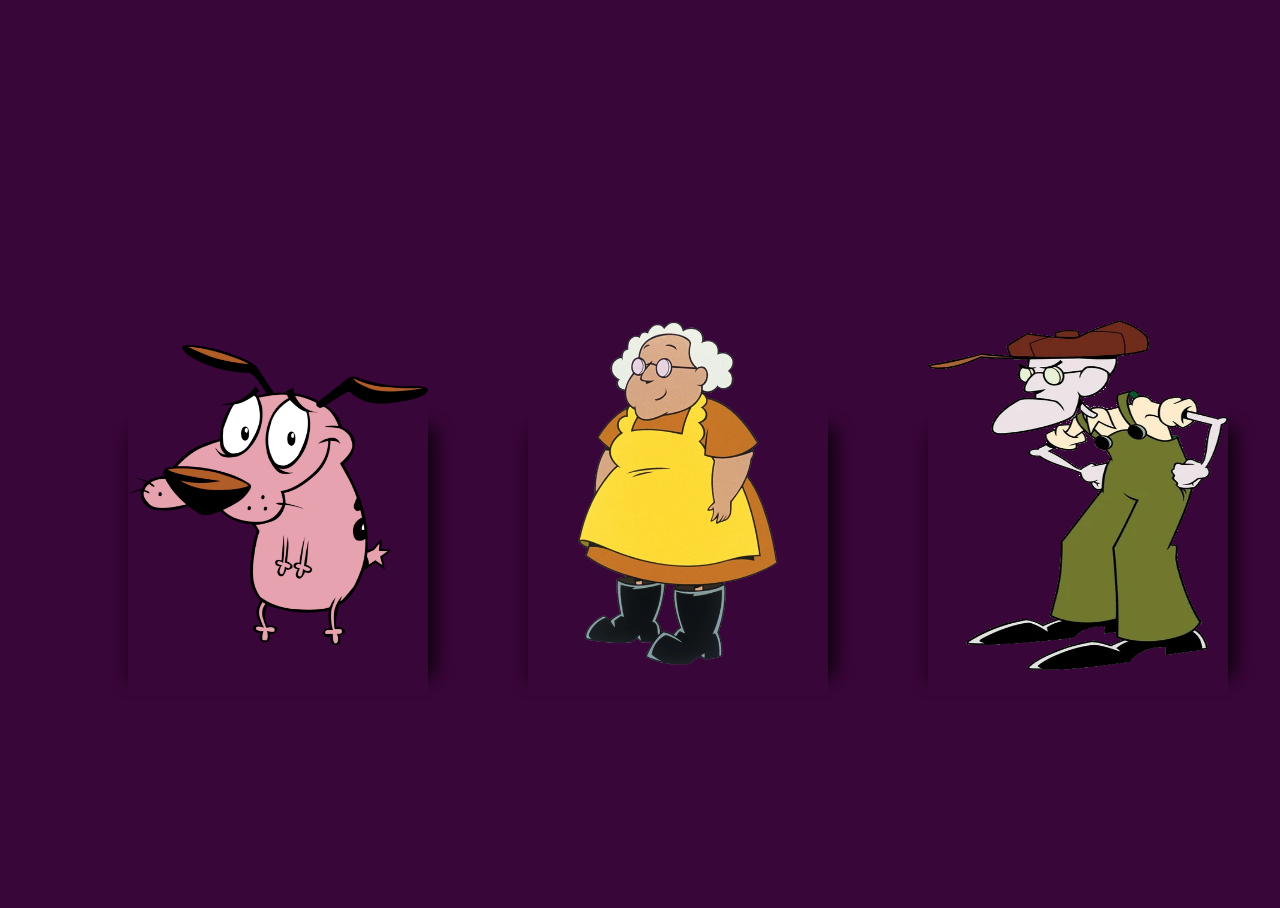
==== index.html @ 839a270f "coraje, muriel y justo" ====
<!DOCTYPE html>
<html lang="en">
<head>
    <meta charset="UTF-8">
    <meta name="viewport" content="width=device-width, initial-scale=1.0">
    <title>Document</title>
    <link rel="stylesheet" href="style.css">
</head>
<body>
    <div class="contenedor">
        <div class="columna" id="columna-1">
            <div class="tarjeta">
                <div class="izquierda">
            <img src="coraje.webp" alt="Coraje" width="300vw" height="300vh">
                </div>
            </div>
        </div>
        <div class="columna" id="columna-2">
            <div class="tarjeta">
                <div class="izquierda">
                    <img src="Muriel.webp" alt="Muriel Bolsa" width="400vw" height="400vh">
                </div>
            </div>
        </div>
        <div class="columna" id="columna-3">
            <div class="tarjeta">
                <div class="izquierda">
                    <img src="Justo.webp" alt="Justo Bolsa" width="350vw" height="350vh">
                </div>
            </div>
        </div>
        <!--
        <div class="columna" id="columna-1-1">
            <div class="tarjeta">
                <div class="izquierda">
                    <img src="Katz.png" alt="Katz" width="350vw" height="350vh">
                </div>
            </div>
        </div> -->
    </div>
</body>
<script src="script.js"></script>
</html>
---- style.css ----
* {
    margin-top: 0;
    padding: 0;
    box-sizing: border-box;
}

:root {
    --color-primary: purple;
    --color-secondary: rgb(56, 6, 56);
}

body {
    background-color: var(--color-secondary);
    display: flex;
    align-items: center;
    justify-content: space-between;
    min-height: 100vh;
}

.contenedor {
    display: flex;
    width: 100%;
    padding: 0 20px;
    margin: 100px;
}

.columna-wrap {
    display: flex;
    gap: 20px; /* Espacio entre las columnas verticales */
}

.tarjeta {
    position: relative;
    width: 300px;
    height: 400px;
    cursor: pointer;
    transform: translateX(-20px) translateY(-150px);
}

.tarjeta div {
    position: absolute;
    width: 100%;
    height: 100%;
    display: flex;
    align-items: center;
    justify-content: center;
}

.tarjeta .izquierda {
    background-color: var(--color-secondary);
    transform: perspective(500px) rotateY(0deg);
}

.tarjeta .derecha {
    background-color: var(--color-secondary);
    transform: perspective(500px) rotateY(180deg);
}

.tarjeta:hover .izquierda {
    transform: perspective(500px) rotateY(180deg);
}

.tarjeta:hover .derecha {
    transform: perspective(500px) rotateY(360deg);
}

#columna-1, #columna-2, #columna-3, #columna-1-1 {
    width: 300px;
    height: 250px;
    padding: 20px;
    border-radius: 10px;
    text-align: center;
    z-index: 2;
    font-size: 20px;
    margin-top: 200px;
    box-shadow: 10px 0px 15px rgba(0,0,0,0.5), 
                0px 10px 15px rgba(0,0,0,0.5); 
}

#columna-2, #columna-3 {
    margin-left: 100px;
}
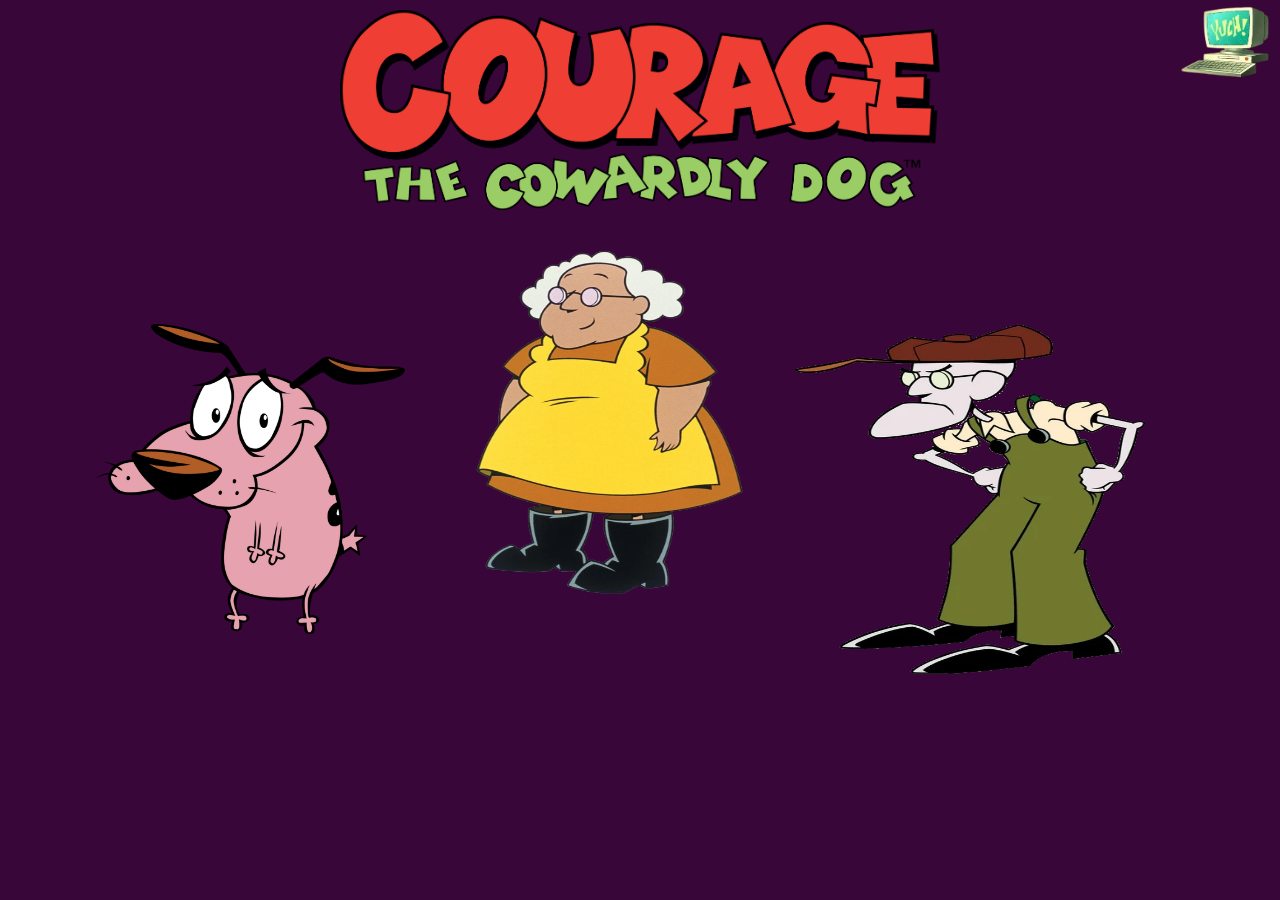
==== commit 4416fd60: "computadora y otros arreglos" ====
--- a/index.html
+++ b/index.html
@@ -8,35 +8,43 @@
 </head>
 <body>
     <div class="contenedor">
-        <div class="columna" id="columna-1">
-            <div class="tarjeta">
-                <div class="izquierda">
-            <img src="coraje.webp" alt="Coraje" width="300vw" height="300vh">
+        <div class="logo">
+            <img src="logo coraje el perro cobarde.png" alt="" height="200px" width="600px">
+        </div>
+        <div class="columnas">
+            <div class="columna" id="columna-1">
+                <div class="tarjeta">
+                    <div class="izquierda">
+                <img src="coraje.webp" alt="Coraje" width="310vw" height="310vh">
+                    </div>
                 </div>
             </div>
-        </div>
-        <div class="columna" id="columna-2">
-            <div class="tarjeta">
-                <div class="izquierda">
-                    <img src="Muriel.webp" alt="Muriel Bolsa" width="400vw" height="400vh">
+            <div class="columna" id="columna-2">
+                <div class="tarjeta">
+                    <div class="izquierda">
+                        <img src="Muriel.webp" alt="Muriel Bolsa" width="400vw" height="400vh">
+                    </div>
                 </div>
             </div>
-        </div>
-        <div class="columna" id="columna-3">
-            <div class="tarjeta">
-                <div class="izquierda">
-                    <img src="Justo.webp" alt="Justo Bolsa" width="350vw" height="350vh">
+            <div class="columna" id="columna-3">
+                <div class="tarjeta">
+                    <div class="izquierda">
+                        <img src="Justo.webp" alt="Justo Bolsa" width="350vw" height="350vh">
+                    </div>
                 </div>
             </div>
+            <!--
+            <div class="columna" id="columna-1-1">
+                <div class="tarjeta">
+                    <div class="izquierda">
+                        <img src="Katz.png" alt="Katz" width="350vw" height="350vh">
+                    </div>
+                </div>
+            </div> -->
         </div>
-        <!--
-        <div class="columna" id="columna-1-1">
-            <div class="tarjeta">
-                <div class="izquierda">
-                    <img src="Katz.png" alt="Katz" width="350vw" height="350vh">
-                </div>
-            </div>
-        </div> -->
+        <div id="computador">
+            <img src="computador.jpeg" alt="" height="80vh" width="100vw">
+        </div>
     </div>
 </body>
 <script src="script.js"></script>
--- a/style.css
+++ b/style.css
@@ -13,34 +13,23 @@
     background-color: var(--color-secondary);
     display: flex;
     align-items: center;
-    justify-content: space-between;
-    min-height: 100vh;
+    justify-content: center;
+    flex-direction: column;
 }
 
 .contenedor {
     display: flex;
-    width: 100%;
+    flex-direction: column; /* Cambia a columna para apilar elementos verticalmente */
+    align-items: center;
+    justify-content: center;
     padding: 0 20px;
-    margin: 100px;
-}
-
-.columna-wrap {
-    display: flex;
-    gap: 20px; /* Espacio entre las columnas verticales */
+    margin-top: 10px;
 }
 
 .tarjeta {
     position: relative;
-    width: 300px;
-    height: 400px;
     cursor: pointer;
-    transform: translateX(-20px) translateY(-150px);
-}
-
-.tarjeta div {
-    position: absolute;
-    width: 100%;
-    height: 100%;
+    transform: translateX(-30px) translateY(-80px);
     display: flex;
     align-items: center;
     justify-content: center;
@@ -64,20 +53,44 @@
     transform: perspective(500px) rotateY(360deg);
 }
 
-#columna-1, #columna-2, #columna-3, #columna-1-1 {
-    width: 300px;
+.columna {
+    width: 240px;
     height: 250px;
     padding: 20px;
     border-radius: 10px;
     text-align: center;
     z-index: 2;
     font-size: 20px;
-    margin-top: 200px;
+    margin-top: 50px;
+    /*
     box-shadow: 10px 0px 15px rgba(0,0,0,0.5), 
-                0px 10px 15px rgba(0,0,0,0.5); 
+                0px 10px 15px rgba(0,0,0,0.5); */
+}
+
+.columnas {
+    display: flex;
+    justify-content: center;
+    align-items: center;
+    flex-direction: row;
+}
+
+#columna-2 {
+    height: 50vh;
 }
 
 #columna-2, #columna-3 {
-    margin-left: 100px;
+    margin-left: 120px;
 }
 
+.logo {
+    text-align: center;
+    margin-bottom: 20px;
+}
+
+#computador {
+    position: absolute;
+    right: 0;        
+    top: 0; 
+    z-index: 3;
+    cursor: pointer;
+}
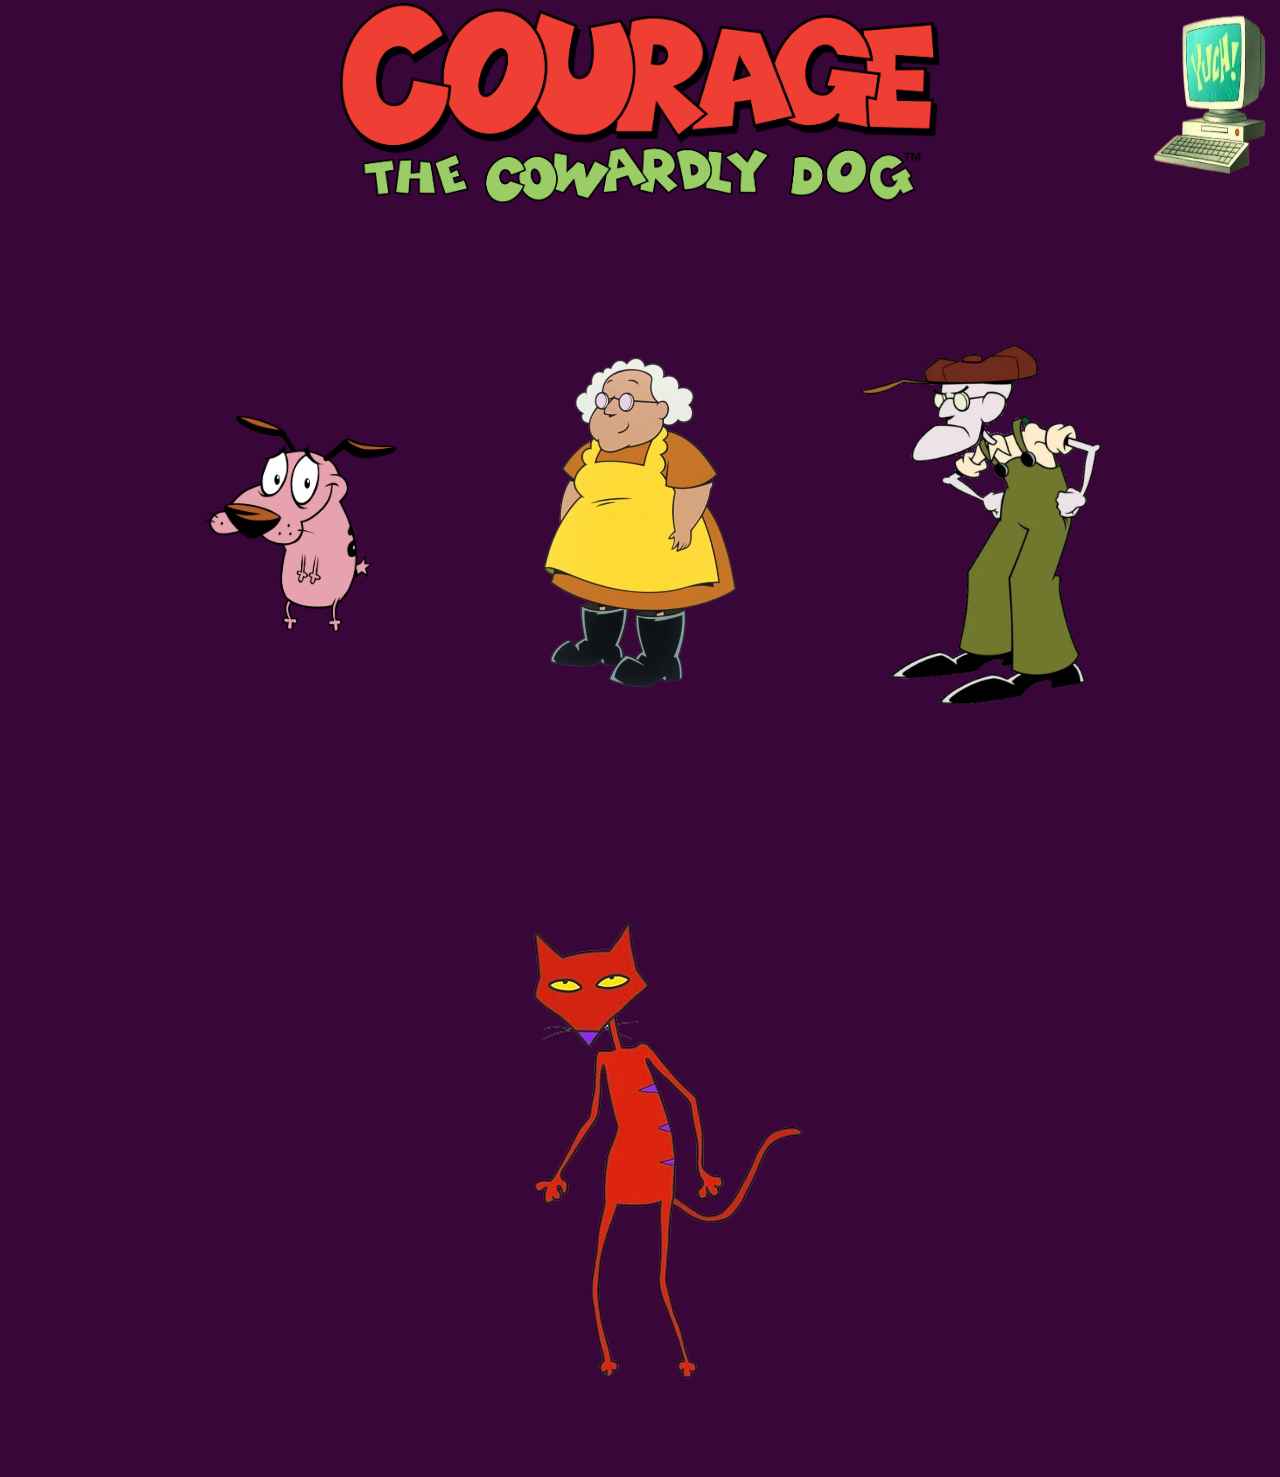
==== commit e01d0702: "dimensiones, reducción script y katz" ====
--- a/index.html
+++ b/index.html
@@ -3,45 +3,42 @@
 <head>
     <meta charset="UTF-8">
     <meta name="viewport" content="width=device-width, initial-scale=1.0">
-    <title>Document</title>
+    <title>Coraje, el perro cobarde</title>
     <link rel="stylesheet" href="style.css">
 </head>
 <body>
-    <div class="contenedor">
-        <div class="logo">
-            <img src="logo coraje el perro cobarde.png" alt="" height="200px" width="600px">
+    <div class="logo">
+        <img src="logo coraje el perro cobarde.png" alt="" height="200px" width="600px">
+    </div>
+        <div class="columnas">
+            <div class="columna" id="coraje">
+                <img src="coraje.png" alt="Coraje" id="coraje">
+                <p class="descripcion" id="coraje">Coraje es el protagonista de la serie Coraje, el Perro Cobarde. Es un perro morado que fue encontrado por Muriel Bolsa después de escapar de una clínica veterinaria en Ningún Lugar.</p>
+            </div>
+            <div class="columna" id="muriel">
+                <img src="muriel.png" alt="Muriel Bolsa" id="muriel">
+                <p class="descripcion" id="muriel">Muriel es una anciana muy amable y dulce. Rescató a Coraje y vive en el poblado de Ningún Lugar, con su esposo don Justo Bolsa.</p>
+            </div>
+            <div class="columna" id="justo">
+                <img src="justo.png" alt="Justo Bolsa" id="justo">
+                <p class="descripcion" id="justo">Justo Bolsa es un granjero que vive en medio de Ningún Lugar con su esposa Muriel Bolsa y su perro Coraje. Le gusta leer el diario y ver televisión.</p>
+            </div>
         </div>
         <div class="columnas">
-            <div class="columna" id="columna-1">
-                <div class="tarjeta">
-                    <div class="izquierda">
-                <img src="coraje.webp" alt="Coraje" width="310vw" height="310vh">
-                    </div>
-                </div>
+            <div class="columna" id="katz">
+                <img src="Katz.png" alt="" id="katz">
+                <p class="descripcion" id="katz">Katz es un gato rojo delgado y antropomorfo. Es conocido por detestar a los perros y por sus travesuras malévolas e inmorales.</p>
             </div>
-            <div class="columna" id="columna-2">
-                <div class="tarjeta">
-                    <div class="izquierda">
-                        <img src="Muriel.webp" alt="Muriel Bolsa" width="400vw" height="400vh">
-                    </div>
-                </div>
-            </div>
-            <div class="columna" id="columna-3">
-                <div class="tarjeta">
-                    <div class="izquierda">
-                        <img src="Justo.webp" alt="Justo Bolsa" width="350vw" height="350vh">
-                    </div>
-                </div>
-            </div>
-            <!--
-            <div class="columna" id="columna-1-1">
-                <div class="tarjeta">
-                    <div class="izquierda">
-                        <img src="Katz.png" alt="Katz" width="350vw" height="350vh">
-                    </div>
-                </div>
+            <!--<div class="columna" id="fred">
+                <img src="fred.png" alt="" id="fred">
+                <p class="descripcion" id="fred">Lorem, ipsum dolor sit amet consectetur adipisicing elit. Consequuntur, ullam repellendus. Tempora, tempore quam aspernatur aliquam sequi nostrum hic obcaecati consectetur voluptatum debitis deserunt. Impedit, autem. Labore accusantium velit recusandae!</p>
             </div> -->
         </div>
+
+
+
+
+        
         <div id="computador">
             <img src="computador.jpeg" alt="" height="80vh" width="100vw">
         </div>
--- a/style.css
+++ b/style.css
@@ -17,80 +17,56 @@
     flex-direction: column;
 }
 
-.contenedor {
-    display: flex;
-    flex-direction: column; /* Cambia a columna para apilar elementos verticalmente */
-    align-items: center;
-    justify-content: center;
-    padding: 0 20px;
-    margin-top: 10px;
-}
-
-.tarjeta {
-    position: relative;
-    cursor: pointer;
-    transform: translateX(-30px) translateY(-80px);
-    display: flex;
-    align-items: center;
-    justify-content: center;
-}
-
-.tarjeta .izquierda {
-    background-color: var(--color-secondary);
-    transform: perspective(500px) rotateY(0deg);
-}
-
-.tarjeta .derecha {
-    background-color: var(--color-secondary);
+.columna img:hover {
     transform: perspective(500px) rotateY(180deg);
 }
 
-.tarjeta:hover .izquierda {
-    transform: perspective(500px) rotateY(180deg);
-}
-
-.tarjeta:hover .derecha {
-    transform: perspective(500px) rotateY(360deg);
-}
-
 .columna {
-    width: 240px;
-    height: 250px;
-    padding: 20px;
+    display: flex;
+    height: 80%;
     border-radius: 10px;
-    text-align: center;
+    justify-content: center;
     z-index: 2;
     font-size: 20px;
-    margin-top: 50px;
-    /*
-    box-shadow: 10px 0px 15px rgba(0,0,0,0.5), 
-                0px 10px 15px rgba(0,0,0,0.5); */
+    align-items: center;
+    cursor: pointer;
+    margin: 1%;
+    flex: 1;
+    padding: 1%;
+    text-align: center;
 }
 
 .columnas {
+    width: 80vw;
+    height: 70vh;
     display: flex;
     justify-content: center;
     align-items: center;
     flex-direction: row;
 }
 
-#columna-2 {
-    height: 50vh;
+.logo {
+    text-align: center;
+    padding: 0.2%;
 }
 
-#columna-2, #columna-3 {
-    margin-left: 120px;
+#computador img {
+    position: fixed;
+    right: 0;        
+    top: 0; 
+    cursor: pointer;
+    width: 10vw;
+    height: 20vh;
 }
 
-.logo {
-    text-align: center;
-    margin-bottom: 20px;
+#justo > img {
+    width: 80%;
 }
 
-#computador {
-    position: absolute;
-    right: 0;        
-    top: 0; 
-    z-index: 3;
-    cursor: pointer;
+#muriel > img, #coraje > img {
+    width: 65%;
 }
+
+p {
+    display: none;
+}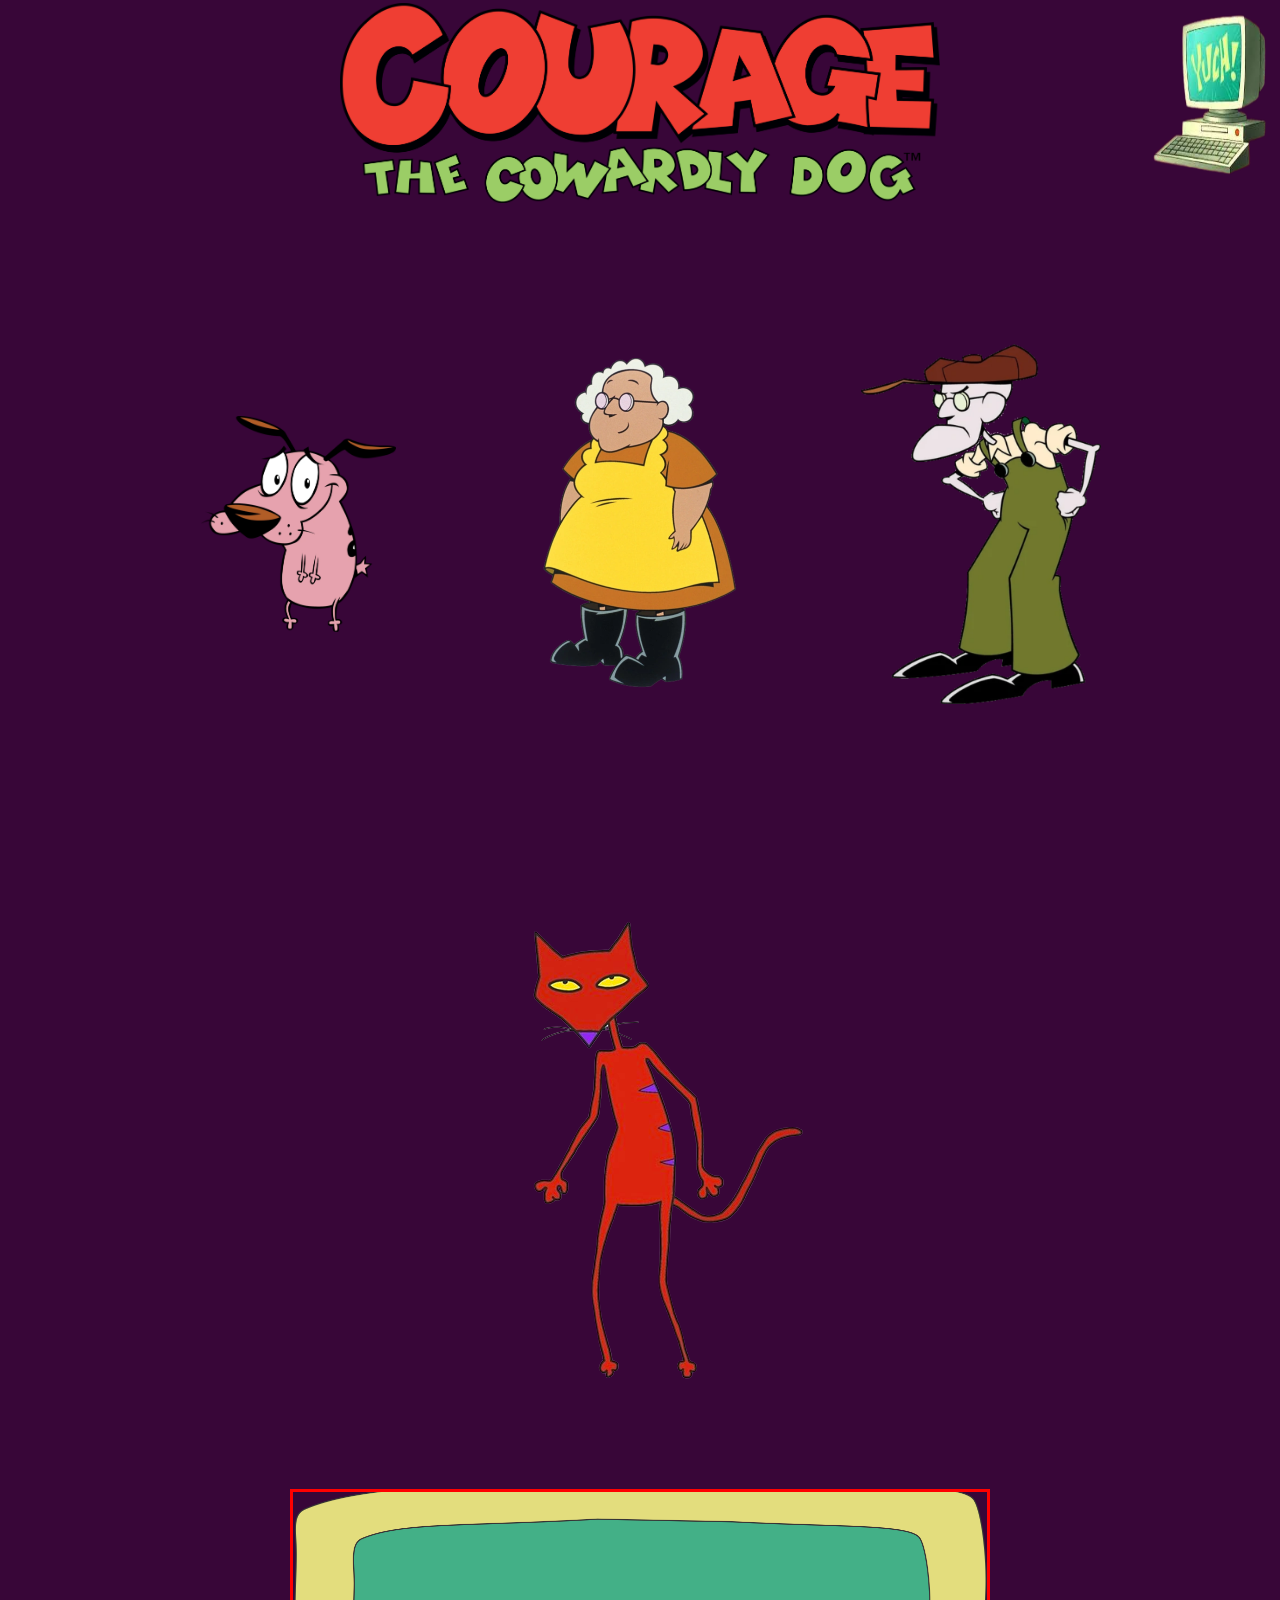
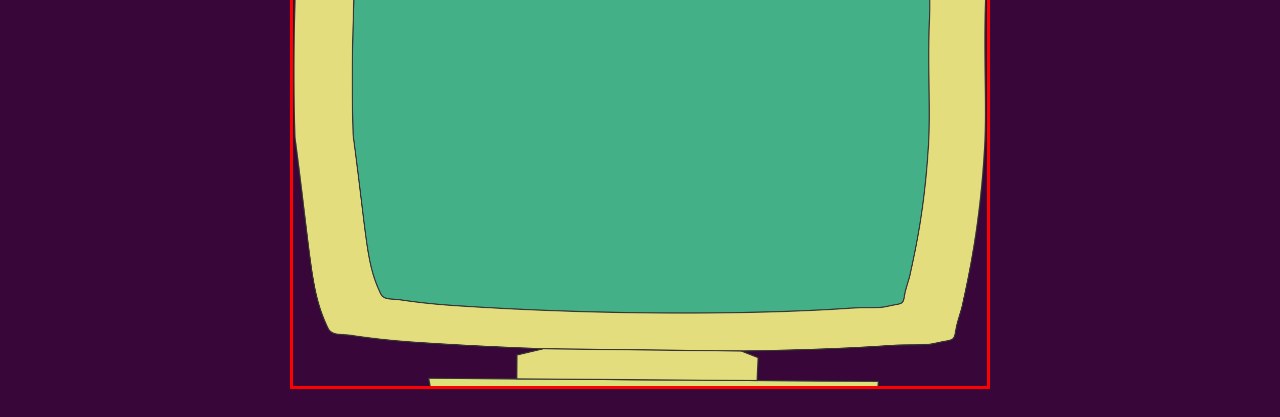
==== commit d8253e2b: "computador y texto" ====
--- a/index.html
+++ b/index.html
@@ -29,18 +29,9 @@
                 <img src="Katz.png" alt="" id="katz">
                 <p class="descripcion" id="katz">Katz es un gato rojo delgado y antropomorfo. Es conocido por detestar a los perros y por sus travesuras malévolas e inmorales.</p>
             </div>
-            <!--<div class="columna" id="fred">
-                <img src="fred.png" alt="" id="fred">
-                <p class="descripcion" id="fred">Lorem, ipsum dolor sit amet consectetur adipisicing elit. Consequuntur, ullam repellendus. Tempora, tempore quam aspernatur aliquam sequi nostrum hic obcaecati consectetur voluptatum debitis deserunt. Impedit, autem. Labore accusantium velit recusandae!</p>
-            </div> -->
         </div>
-
-
-
-
-        
         <div id="computador">
-            <img src="computador.jpeg" alt="" height="80vh" width="100vw">
+            <a href="computador.html"><img src="computador.jpeg" alt="" height="80vh" width="100vw"></a>
         </div>
     </div>
 </body>
--- a/style.css
+++ b/style.css
@@ -69,4 +69,68 @@
 
 p {
     display: none;
+}
+
+#computador {
+    background-image: url(computador-pantalla.png);
+    height: 500px;
+    width: 700px;
+    background-position: center;
+    background-repeat: no-repeat;
+    background-size: cover;
+    margin: 20px;
+    border: solid red 3px;
+    display: flex;
+    align-items: center;
+    justify-content: center;
+}
+
+.contenedor {
+    display: flex;
+    position: absolute;
+    height: 10vh;
+    width: 50vw;
+    justify-content: center;
+    align-items: center;
+    text-align: center;
+    bottom: 10px;
+}
+
+.opcion-1, .opcion-2 {
+    height: 10vh;
+    width: 50vw;
+    background-color: rgb(67, 176, 135);
+    margin: 10px;
+    border-radius: 10px;
+    border: 3px solid rgb(56, 56, 56);
+    padding-top: 10px;
+    font-family: 'Orbitron';
+    color:rgb(230, 221, 94);
+    cursor: pointer;
+}
+
+.opcion-1:hover, .opcion-2:hover {
+    background-color: rgb(76, 202, 154);
+    border: 3px solid rgb(129, 129, 129);
+    color:rgb(212, 202, 62);
+}
+
+.volver {
+    position: absolute;
+    top: 0;
+    left: 0;
+    border: solid red 3px;
+    color: white;
+    z-index: 9999;
+    height: 100vh;
+}
+
+#pantalla {
+    border: solid red 3px;
+    font-family: 'Orbitron';
+    color:rgb(230, 221, 94);
+    height: 70%;
+    width: 80%;
+    text-align: center;
+    font-size: 23px;
 }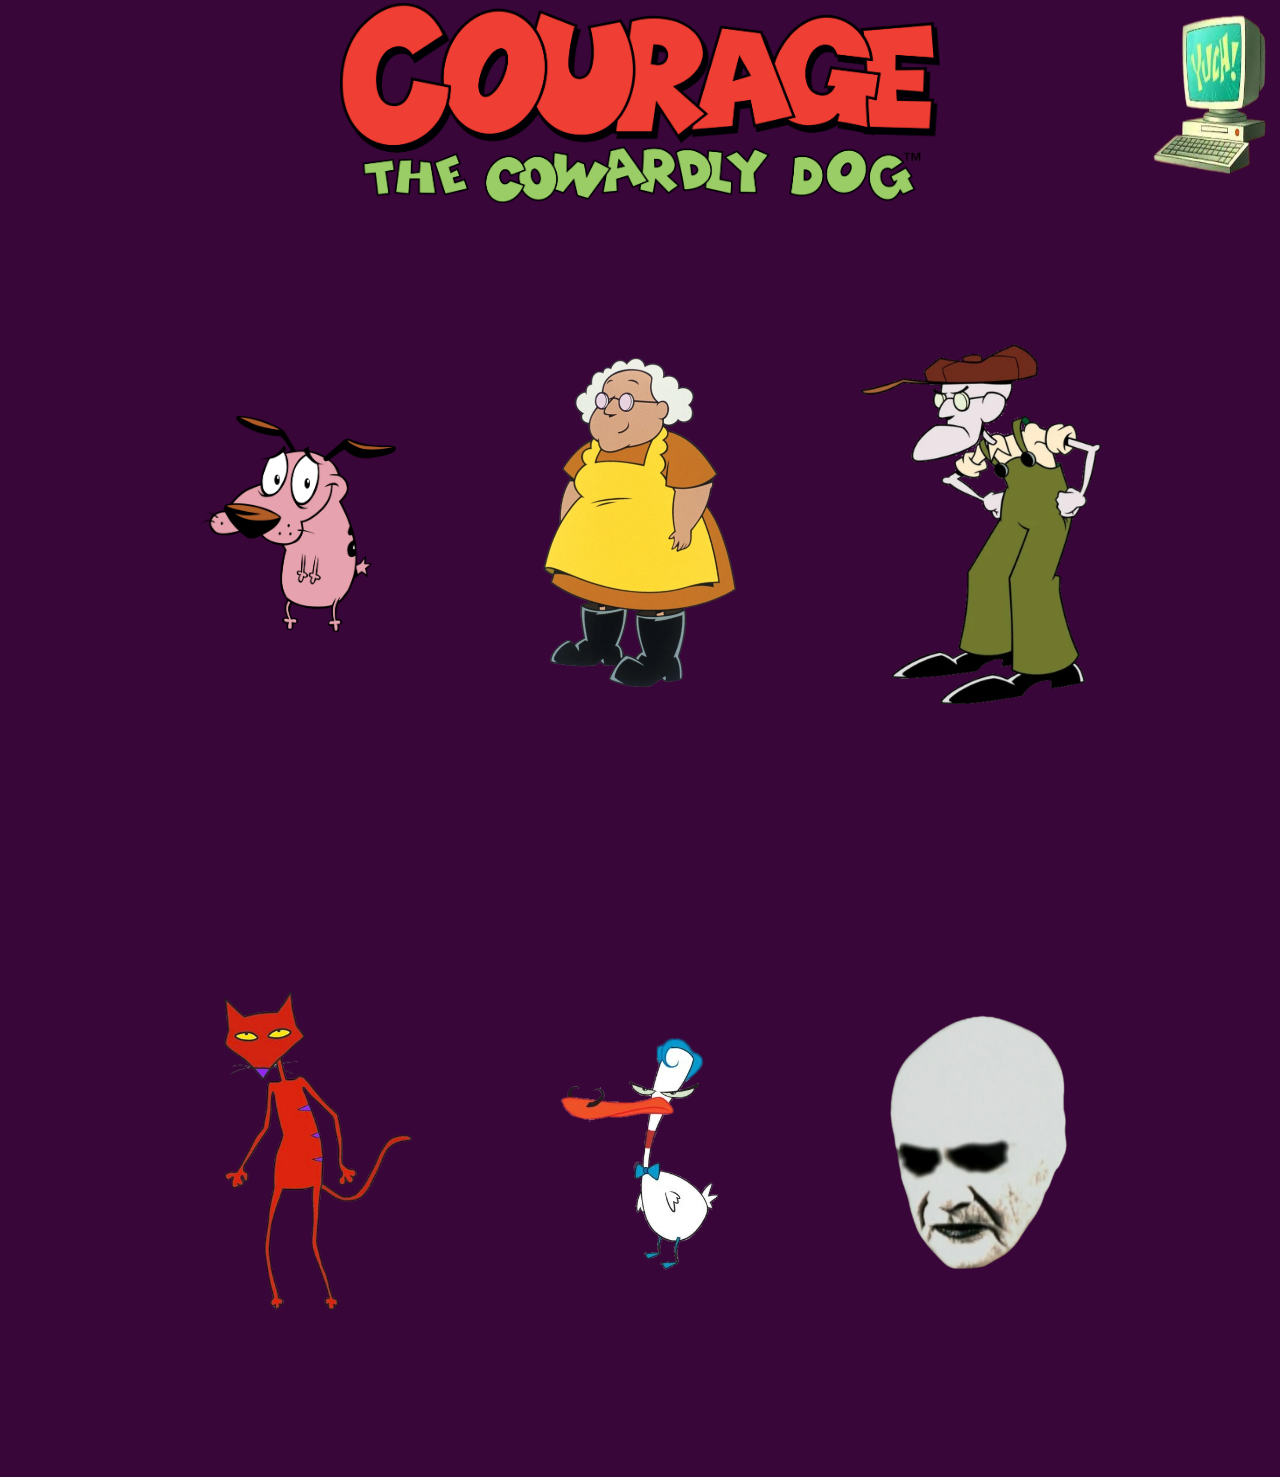
==== commit 7b44cbc6: "le quack y luna" ====
--- a/index.html
+++ b/index.html
@@ -29,6 +29,14 @@
                 <img src="Katz.png" alt="" id="katz">
                 <p class="descripcion" id="katz">Katz es un gato rojo delgado y antropomorfo. Es conocido por detestar a los perros y por sus travesuras malévolas e inmorales.</p>
             </div>
+            <div class="columna" id="le_quack">
+                <img src="le_quack.webp" alt="Le Quack" id="le_quack">
+                <p class="descripcion" id="le_quack">Es un pato estafador francés que siempre trata de ganar una fortuna</p>
+            </div>
+            <div class="columna" id="espiritu">
+                <img src="espiritu.png" alt="" id="espiritu">
+                <p class="descripcion" id="espiritu">El Espíritu de la Luna de la Cosecha es un espíritu diabólico que, ante la negativa de Muriel y Justo de dar una ofrenda durante la Luna de la Cosecha, lanza un hechizo en la granja, provocando todo tipo de eventos extraños y luego exige que se vayan de la casa</p>
+            </div>
         </div>
         <div id="computador">
             <a href="computador.html"><img src="computador.jpeg" alt="" height="80vh" width="100vw"></a>
--- a/style.css
+++ b/style.css
@@ -59,7 +59,11 @@
     height: 20vh;
 }
 
-#justo > img {
+#katz > img {
+    width: 100%;
+}
+
+#justo > img, #le_quack > img {
     width: 80%;
 }
 
@@ -67,70 +71,10 @@
     width: 65%;
 }
 
+#espiritu > img {
+    width: 95%;
+}
+
 p {
     display: none;
-}
-
-#computador {
-    background-image: url(computador-pantalla.png);
-    height: 500px;
-    width: 700px;
-    background-position: center;
-    background-repeat: no-repeat;
-    background-size: cover;
-    margin: 20px;
-    border: solid red 3px;
-    display: flex;
-    align-items: center;
-    justify-content: center;
-}
-
-.contenedor {
-    display: flex;
-    position: absolute;
-    height: 10vh;
-    width: 50vw;
-    justify-content: center;
-    align-items: center;
-    text-align: center;
-    bottom: 10px;
-}
-
-.opcion-1, .opcion-2 {
-    height: 10vh;
-    width: 50vw;
-    background-color: rgb(67, 176, 135);
-    margin: 10px;
-    border-radius: 10px;
-    border: 3px solid rgb(56, 56, 56);
-    padding-top: 10px;
-    font-family: 'Orbitron';
-    color:rgb(230, 221, 94);
-    cursor: pointer;
-}
-
-.opcion-1:hover, .opcion-2:hover {
-    background-color: rgb(76, 202, 154);
-    border: 3px solid rgb(129, 129, 129);
-    color:rgb(212, 202, 62);
-}
-
-.volver {
-    position: absolute;
-    top: 0;
-    left: 0;
-    border: solid red 3px;
-    color: white;
-    z-index: 9999;
-    height: 100vh;
-}
-
-#pantalla {
-    border: solid red 3px;
-    font-family: 'Orbitron';
-    color:rgb(230, 221, 94);
-    height: 70%;
-    width: 80%;
-    text-align: center;
-    font-size: 23px;
 }